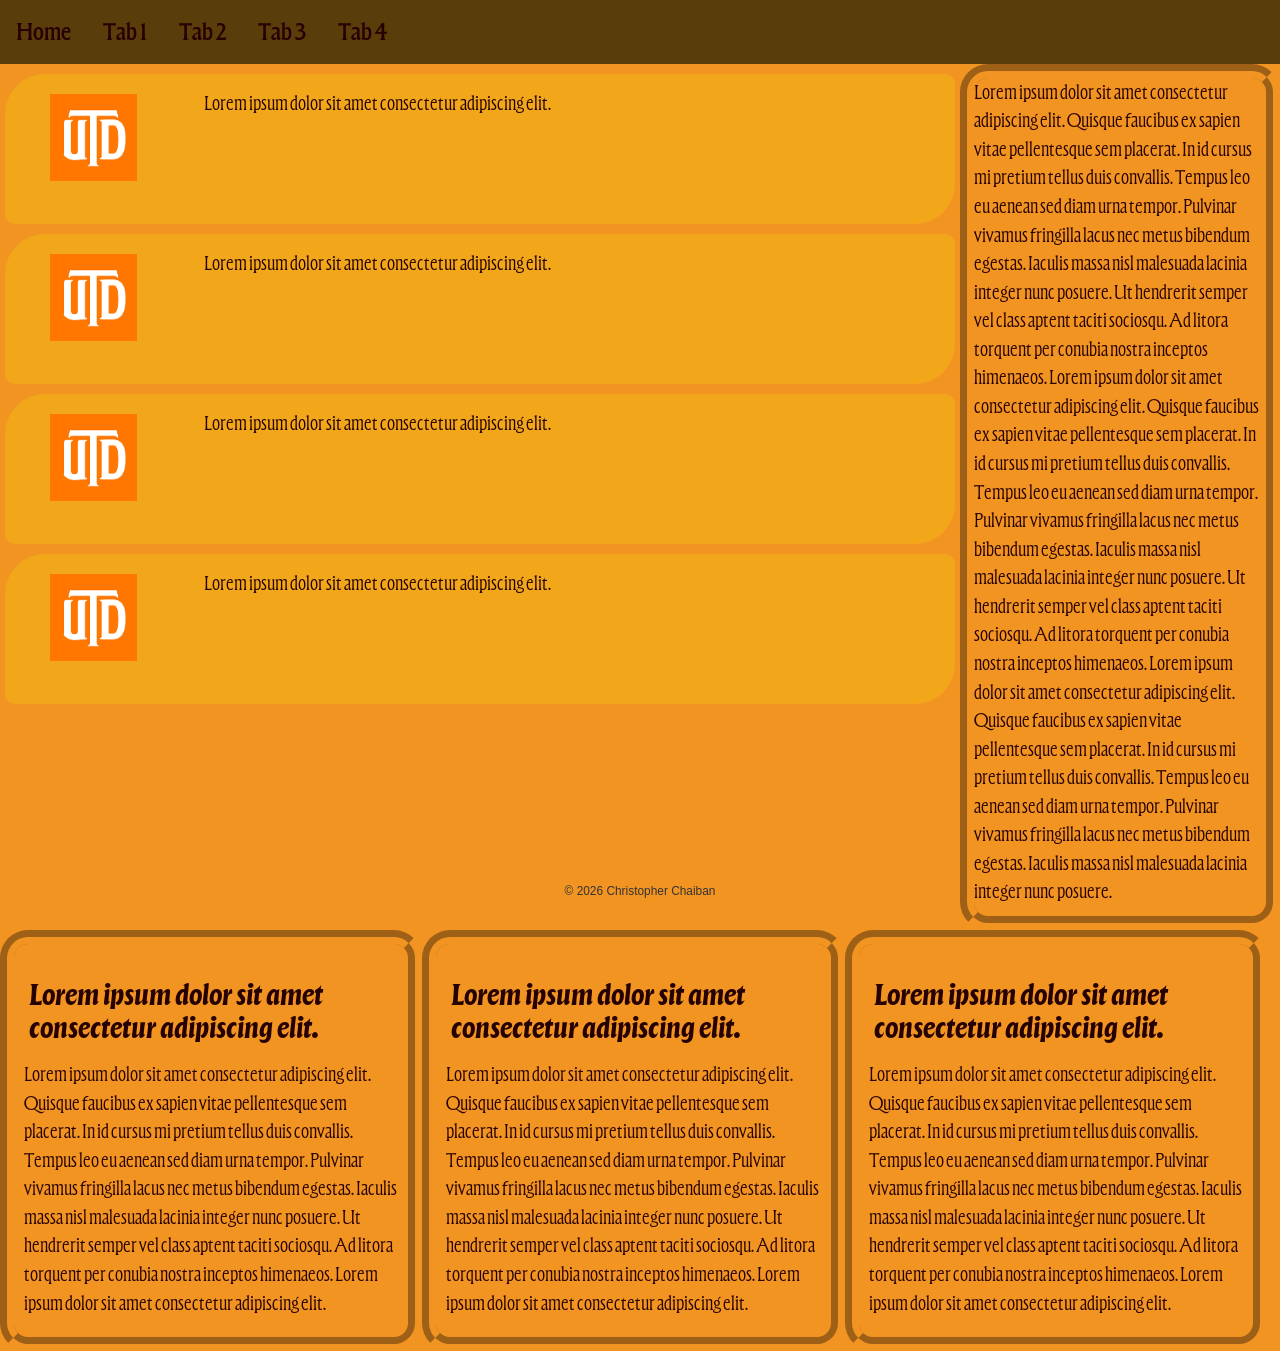
==== index.html @ 21da69bf "Add files via upload" ====
<!DOCTYPE html>
<html lang="en">
<head>
  <meta charset="UTF-8" />
  <title>My Project</title>
  <meta name="viewport" content="width=device-width,initial-scale=1" />
  <link rel="stylesheet" href="https://maxcdn.bootstrapcdn.com/bootstrap/3.4.0/css/bootstrap.min.css">
  <link rel="stylesheet" type="text/css" href="styles.css"/>
  <meta name="theme-color" content="#F2A71B">
</head>
<body style="background-color: #F29422;">
  <!--NAV-->
  <div class="topnav">
    <a href="index.html">Home</a>
    <a href="#">Tab 1</a>
    <a href="#">Tab 2</a>
    <a href="#">Tab 3</a>
    <a href="#">Tab 4</a>
  </div>
  
  <!--Left Rows-->
  <div class="left">
    <div class="row">
      <div class="col_sm">
        <img src="assets/Images/utd.png" alt="Logo of UTD">
      </div>
      <div class="col_lg">
        <p>Lorem ipsum dolor sit amet consectetur adipiscing elit.</p>
      </div>
    </div>
    <div class="row">
      <div class="col_sm">
        <img src="assets/Images/utd.png" alt="Logo of UTD">
      </div>
      <div class="col_lg">
        <p>Lorem ipsum dolor sit amet consectetur adipiscing elit.</p>
      </div>
    </div>
    <div class="row">
      <div class="col_sm">
        <img src="assets/Images/utd.png" alt="Logo of UTD">
      </div>
      <div class="col_lg">
        <p>Lorem ipsum dolor sit amet consectetur adipiscing elit.</p>
      </div>
    </div>
    <div class="row">
      <div class="col_sm">
        <img src="assets/Images/utd.png" alt="Logo of UTD">
      </div>
      <div class="col_lg">
        <p>Lorem ipsum dolor sit amet consectetur adipiscing elit.</p>
      </div>
    </div>
  </div>

    <!--Right Column-->
  <div class="right">
    <div class="col_med">
      <p>Lorem ipsum dolor sit amet consectetur adipiscing elit. Quisque faucibus ex sapien vitae pellentesque sem placerat. In id cursus mi pretium tellus duis convallis. Tempus leo eu aenean sed diam urna tempor. Pulvinar vivamus fringilla lacus nec metus bibendum egestas. Iaculis massa nisl malesuada lacinia integer nunc posuere. Ut hendrerit semper vel class aptent taciti sociosqu. Ad litora torquent per conubia nostra inceptos himenaeos. Lorem ipsum dolor sit amet consectetur adipiscing elit. Quisque faucibus ex sapien vitae pellentesque sem placerat. In id cursus mi pretium tellus duis convallis. Tempus leo eu aenean sed diam urna tempor. Pulvinar vivamus fringilla lacus nec metus bibendum egestas. Iaculis massa nisl malesuada lacinia integer nunc posuere. Ut hendrerit semper vel class aptent taciti sociosqu. Ad litora torquent per conubia nostra inceptos himenaeos. Lorem ipsum dolor sit amet consectetur adipiscing elit. Quisque faucibus ex sapien vitae pellentesque sem placerat. In id cursus mi pretium tellus duis convallis. Tempus leo eu aenean sed diam urna tempor. Pulvinar vivamus fringilla lacus nec metus bibendum egestas. Iaculis massa nisl malesuada lacinia integer nunc posuere.</p>
    </div>
  </div>

  <!--Full with split columns-->
  <div class="full">
    <div class="col">
      <h1>Lorem ipsum dolor sit amet consectetur adipiscing elit.</h1>
      <p>Lorem ipsum dolor sit amet consectetur adipiscing elit. Quisque faucibus ex sapien vitae pellentesque sem placerat. In id cursus mi pretium tellus duis convallis. Tempus leo eu aenean sed diam urna tempor. Pulvinar vivamus fringilla lacus nec metus bibendum egestas. Iaculis massa nisl malesuada lacinia integer nunc posuere. Ut hendrerit semper vel class aptent taciti sociosqu. Ad litora torquent per conubia nostra inceptos himenaeos. Lorem ipsum dolor sit amet consectetur adipiscing elit.</p>
    </div>
    <div class="col">
      <h1>Lorem ipsum dolor sit amet consectetur adipiscing elit.</h1>
      <p>Lorem ipsum dolor sit amet consectetur adipiscing elit. Quisque faucibus ex sapien vitae pellentesque sem placerat. In id cursus mi pretium tellus duis convallis. Tempus leo eu aenean sed diam urna tempor. Pulvinar vivamus fringilla lacus nec metus bibendum egestas. Iaculis massa nisl malesuada lacinia integer nunc posuere. Ut hendrerit semper vel class aptent taciti sociosqu. Ad litora torquent per conubia nostra inceptos himenaeos. Lorem ipsum dolor sit amet consectetur adipiscing elit.</p>
    </div>
    <div class="col">
      <h1>Lorem ipsum dolor sit amet consectetur adipiscing elit.</h1>
      <p>Lorem ipsum dolor sit amet consectetur adipiscing elit. Quisque faucibus ex sapien vitae pellentesque sem placerat. In id cursus mi pretium tellus duis convallis. Tempus leo eu aenean sed diam urna tempor. Pulvinar vivamus fringilla lacus nec metus bibendum egestas. Iaculis massa nisl malesuada lacinia integer nunc posuere. Ut hendrerit semper vel class aptent taciti sociosqu. Ad litora torquent per conubia nostra inceptos himenaeos. Lorem ipsum dolor sit amet consectetur adipiscing elit.</p>
    </div>
  </div>

  <!--Footer-->
  <footer style="position: fixed; text-align: center; left: 0; bottom: 0; width: 100%;">
    <small>© <script>document.write(new Date().getFullYear())</script> Christopher Chaiban</small>
  </footer>
  <script src="https://cdn.jsdelivr.net/npm/bootstrap@5.3.8/dist/js/bootstrap.bundle.min.js" crossorigin="anonymous"></script>
  <script src="app.js"></script>
</body>
</html>
---- styles.css ----
/*
Color Scheme: #F2A71B, #593D0A, #F29422, #D9A76A, #260101
*/
*{
    box-sizing: border-box;
}

@font-face {
    font-family: ForevsDemo-Medium;
    src: url("assets/forevs-font-family/ForevsDemo-Medium.otf") format("opentype");
}

@font-face {
    font-family: ForevsDemo-BoldItalic;
    src: url("assets/forevs-font-family/ForevsDemo-BoldItalic.otf") format("opentype");
}

@font-face {
    font-family: ForevsDemo-Regular;
    src: url("assets/forevs-font-family/ForevsDemo-Regular.otf") format("opentype");
}

.left {
    float: left;
    width: 75%;
    /* background-color: purple; */
}

.right {
    margin-left: 75%;
}

.full {
    float: left;
    width: 100%;
    /* background-color: green; */
}

.row {
    background-color: #F2A71B;
    width: 99%;
    padding: 10px;
    height: 150px;
    border: none;
    border-radius: 40px 10px;
    margin: 10px 5px;
}

.col_sm {
    float: left;
    max-height: 100%;
    width: 17.66%;
    box-sizing: border-box;
    padding: 10px 15px;
    margin-left: 20px;
    /* background-color: aqua; */
    display: flex;
    flex-direction: column;
}

.col_sm img{
    float: right;
    flex-grow: 1;
    max-width: 65%;

}

.col_med {
    float: left;
    border-radius: 2em;   
    border: groove 1em #F29422;
}

.col_lg {
    float: left;
    width: 75%;
    padding: 5px;
    /* background-color: red; */
}

.col {
    width: 33%;
    float: left;
    border-radius: 2em;   
    border: groove 1em #F29422;
    padding: 10px;
    background-color: #F29422;
}

p {
    font-family: ForevsDemo-Regular;
    font-size: 20px;
    color:#260101;
    text-align: left;
}

h1 {
    color: #260101;
    font-size: 30px;
    font-family: ForevsDemo-BoldItalic;
    padding: 5px;
}

.topnav {
    overflow: hidden;
    background-color: #593D0A;
    font-family: ForevsDemo-Medium;
}

.topnav a {
    float: left;
    color: #260101;
    text-align: center;
    font-size: 25px;
    text-decoration: none;
    padding: 14px 16px;
}

.topnav a:hover {
    background-color: #D9A76A;
    color: white;
}

.topnav a.active {
    background-color: #F29422;
    color: white;
}
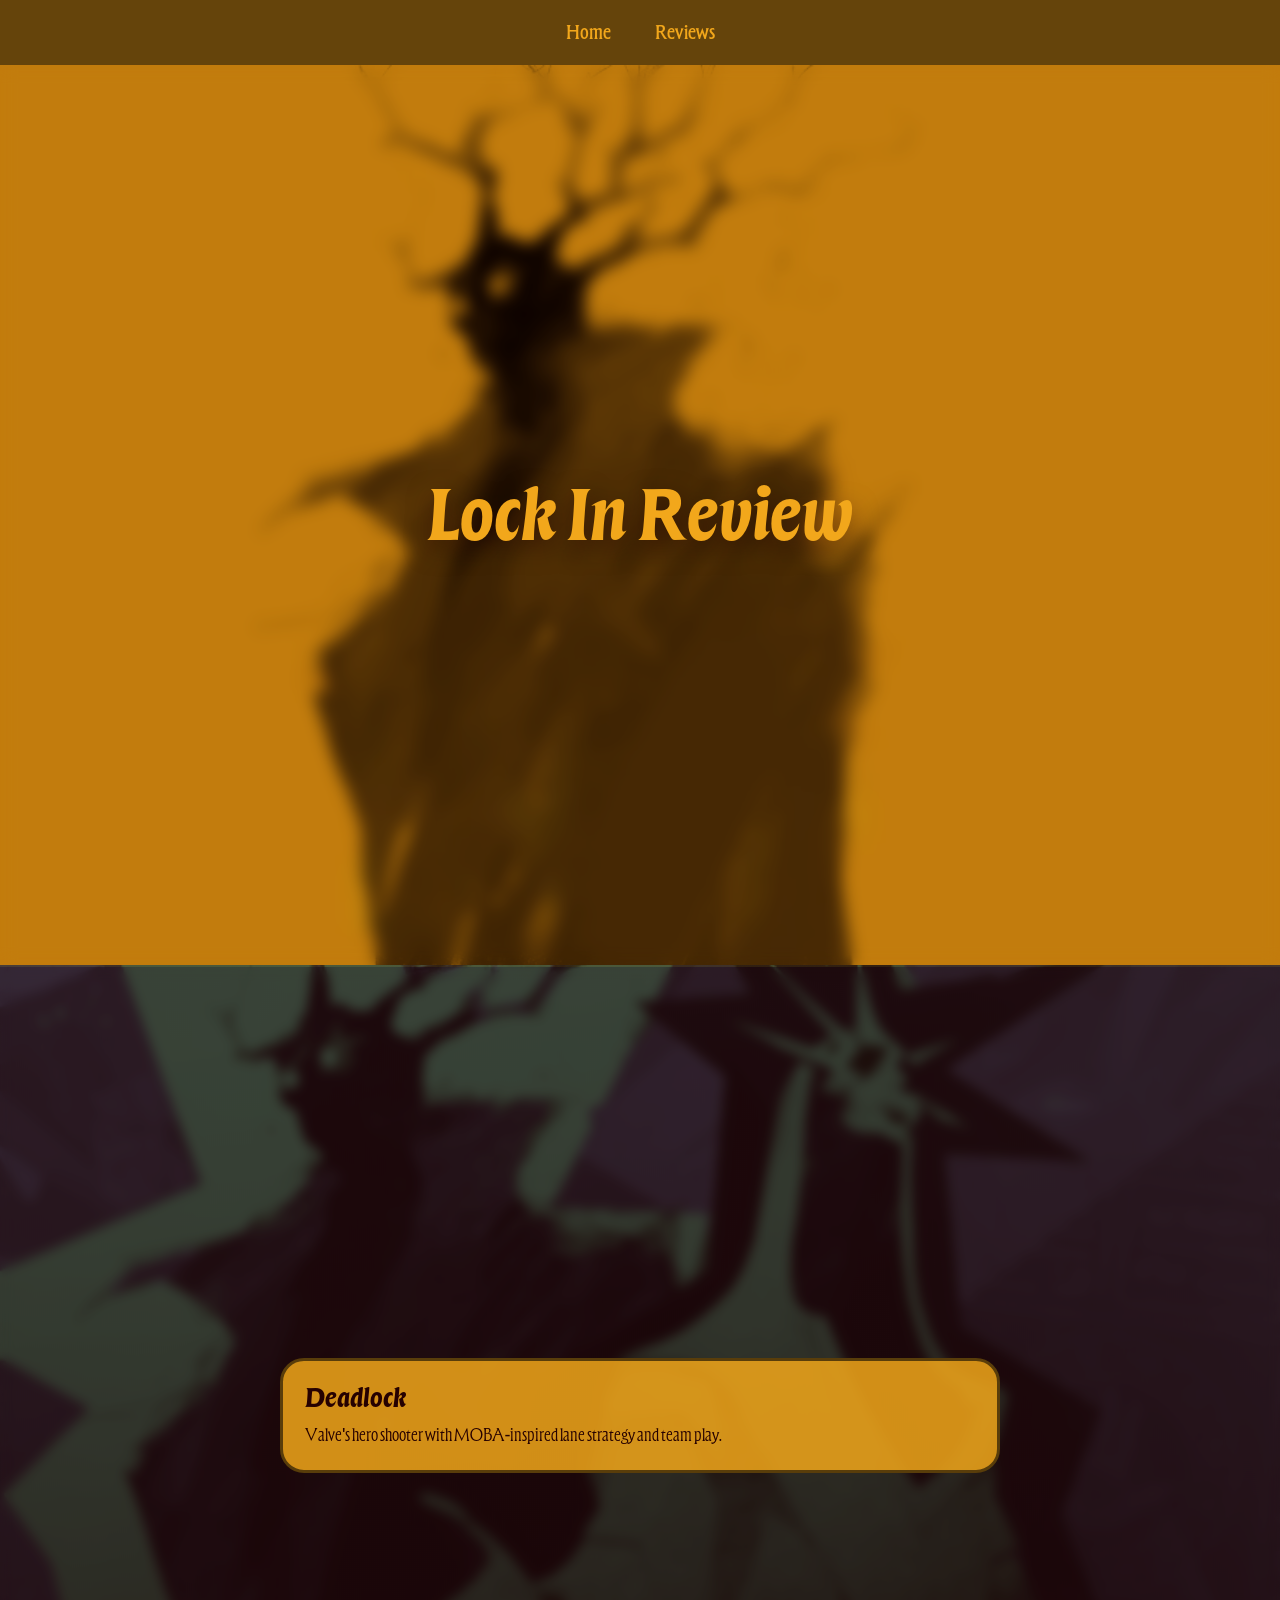
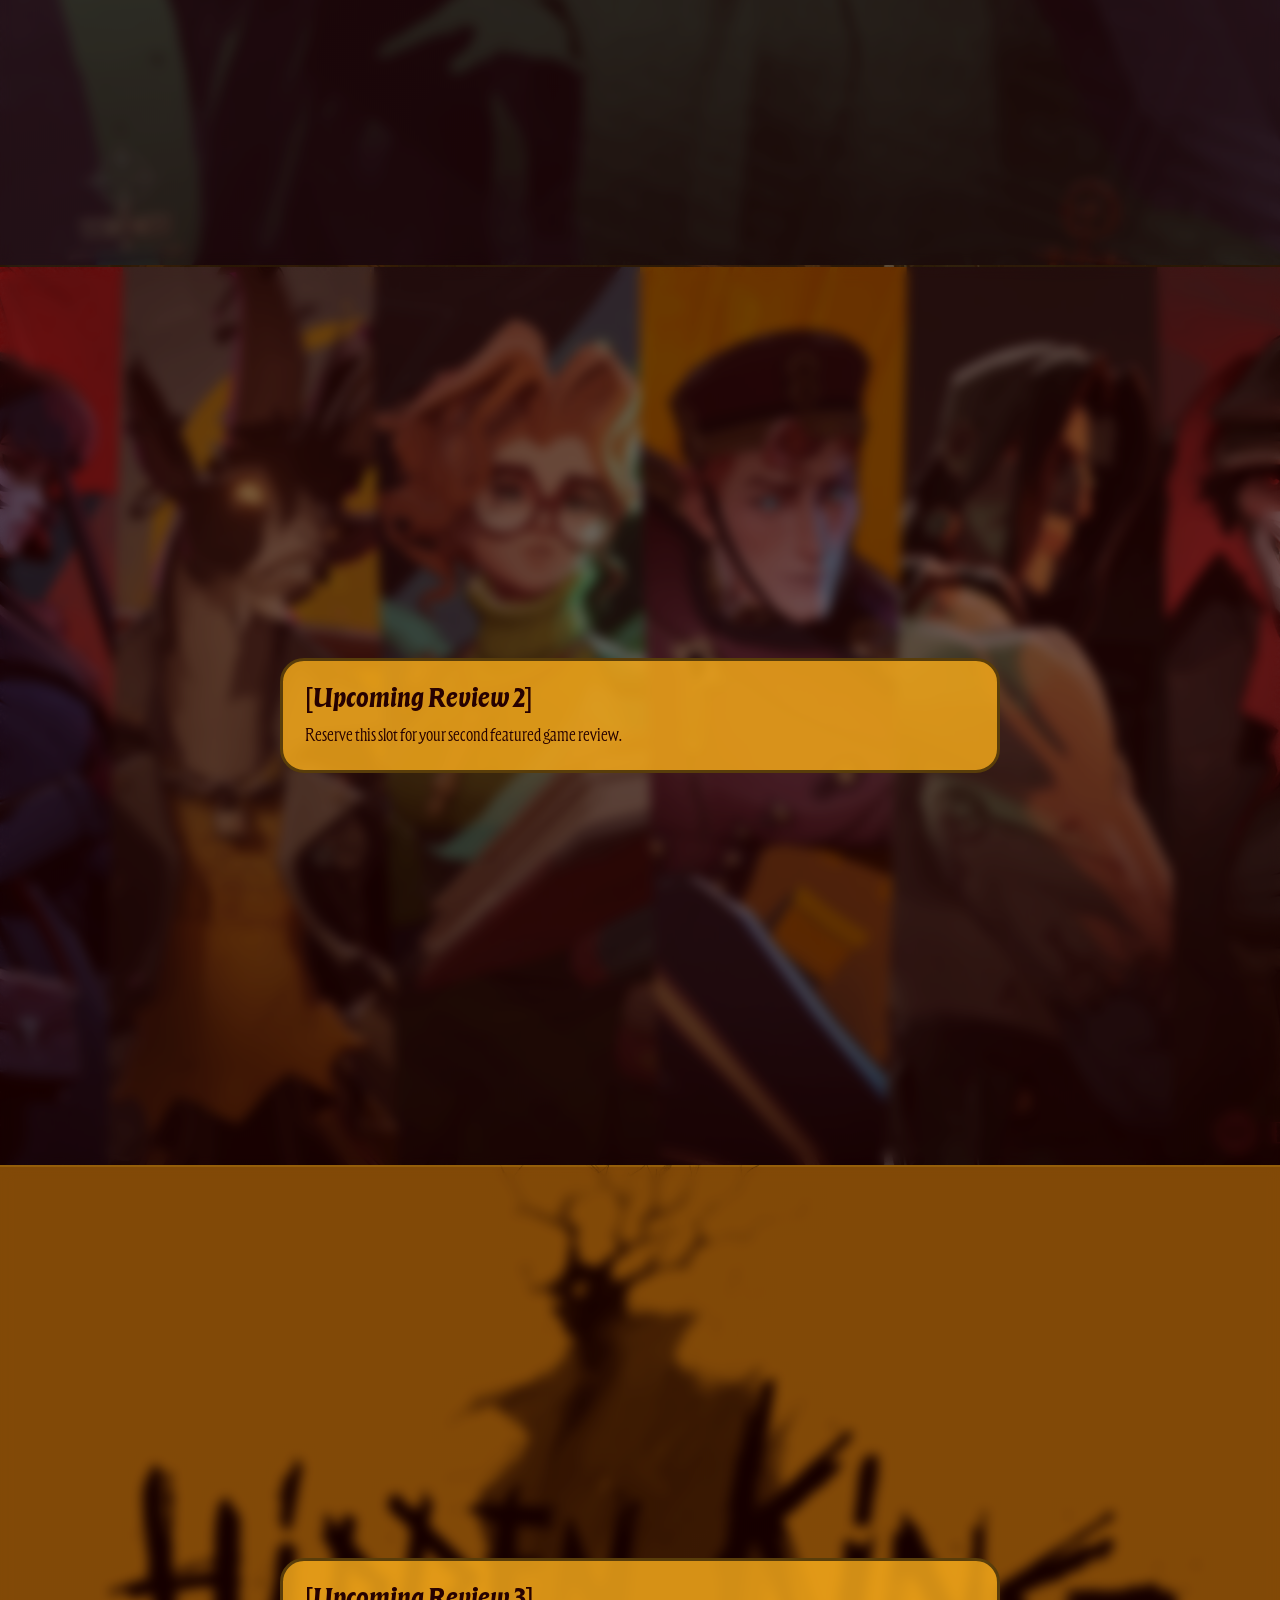
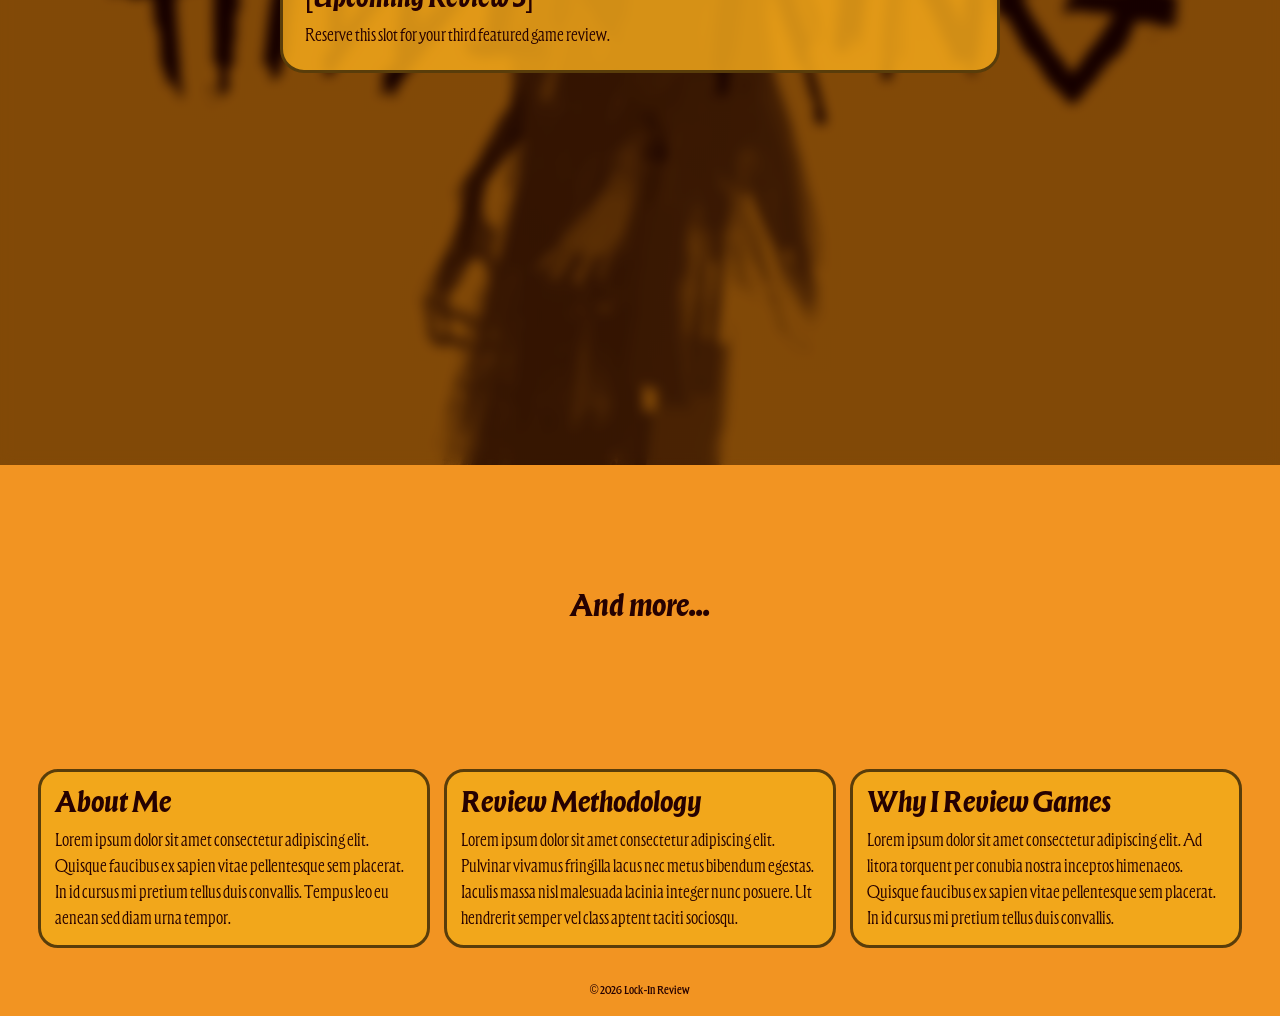
==== commit f5267158: "Mass Overhaul of all website components New homepage, separate review page, lots of visual technique" ====
--- a/index.html
+++ b/index.html
@@ -2,86 +2,70 @@
 <html lang="en">
 <head>
   <meta charset="UTF-8" />
-  <title>My Project</title>
+  <title>Lock-In Review</title>
   <meta name="viewport" content="width=device-width,initial-scale=1" />
   <link rel="stylesheet" href="https://maxcdn.bootstrapcdn.com/bootstrap/3.4.0/css/bootstrap.min.css">
-  <link rel="stylesheet" type="text/css" href="styles.css"/>
+  <link rel="stylesheet" type="text/css" href="./assets/css/styles.css"/>
   <meta name="theme-color" content="#F2A71B">
 </head>
-<body style="background-color: #F29422;">
-  <!--NAV-->
-  <div class="topnav">
+<body>
+  <nav class="topnav">
     <a href="index.html">Home</a>
-    <a href="#">Tab 1</a>
-    <a href="#">Tab 2</a>
-    <a href="#">Tab 3</a>
-    <a href="#">Tab 4</a>
-  </div>
-  
-  <!--Left Rows-->
-  <div class="left">
-    <div class="row">
-      <div class="col_sm">
-        <img src="assets/Images/utd.png" alt="Logo of UTD">
-      </div>
-      <div class="col_lg">
-        <p>Lorem ipsum dolor sit amet consectetur adipiscing elit.</p>
-      </div>
+    <a href="assets/html/reviews.html">Reviews</a>
+  </nav>
+
+  <section id="home" class="hero-section">
+    <div class="hero-content">
+      <h1 class="site-title">Lock In Review</h1>
     </div>
-    <div class="row">
-      <div class="col_sm">
-        <img src="assets/Images/utd.png" alt="Logo of UTD">
-      </div>
-      <div class="col_lg">
-        <p>Lorem ipsum dolor sit amet consectetur adipiscing elit.</p>
-      </div>
+  </section>
+
+  <!-- Change each background by editing the class background-image in styles.css -->
+  <section class="feature-panel feature-one">
+    <div class="panel-content">
+      <h2>Deadlock</h2>
+      <p>Valve's hero shooter with MOBA-inspired lane strategy and team play.</p>
     </div>
-    <div class="row">
-      <div class="col_sm">
-        <img src="assets/Images/utd.png" alt="Logo of UTD">
-      </div>
-      <div class="col_lg">
-        <p>Lorem ipsum dolor sit amet consectetur adipiscing elit.</p>
-      </div>
+  </section>
+
+  <section class="feature-panel feature-two">
+    <div class="panel-content">
+      <h2>[Upcoming Review 2]</h2>
+      <p>Reserve this slot for your second featured game review.</p>
     </div>
-    <div class="row">
-      <div class="col_sm">
-        <img src="assets/Images/utd.png" alt="Logo of UTD">
-      </div>
-      <div class="col_lg">
-        <p>Lorem ipsum dolor sit amet consectetur adipiscing elit.</p>
-      </div>
+  </section>
+
+  <section class="feature-panel feature-three">
+    <div class="panel-content">
+      <h2>[Upcoming Review 3]</h2>
+      <p>Reserve this slot for your third featured game review.</p>
     </div>
-  </div>
+  </section>
 
-    <!--Right Column-->
-  <div class="right">
-    <div class="col_med">
-      <p>Lorem ipsum dolor sit amet consectetur adipiscing elit. Quisque faucibus ex sapien vitae pellentesque sem placerat. In id cursus mi pretium tellus duis convallis. Tempus leo eu aenean sed diam urna tempor. Pulvinar vivamus fringilla lacus nec metus bibendum egestas. Iaculis massa nisl malesuada lacinia integer nunc posuere. Ut hendrerit semper vel class aptent taciti sociosqu. Ad litora torquent per conubia nostra inceptos himenaeos. Lorem ipsum dolor sit amet consectetur adipiscing elit. Quisque faucibus ex sapien vitae pellentesque sem placerat. In id cursus mi pretium tellus duis convallis. Tempus leo eu aenean sed diam urna tempor. Pulvinar vivamus fringilla lacus nec metus bibendum egestas. Iaculis massa nisl malesuada lacinia integer nunc posuere. Ut hendrerit semper vel class aptent taciti sociosqu. Ad litora torquent per conubia nostra inceptos himenaeos. Lorem ipsum dolor sit amet consectetur adipiscing elit. Quisque faucibus ex sapien vitae pellentesque sem placerat. In id cursus mi pretium tellus duis convallis. Tempus leo eu aenean sed diam urna tempor. Pulvinar vivamus fringilla lacus nec metus bibendum egestas. Iaculis massa nisl malesuada lacinia integer nunc posuere.</p>
-    </div>
-  </div>
+  <section class="more-section">
+    <a class="and-more-link" href="assets/html/reviews.html">And more...</a>
+  </section>
 
-  <!--Full with split columns-->
-  <div class="full">
+  <section class="full">
     <div class="col">
-      <h1>Lorem ipsum dolor sit amet consectetur adipiscing elit.</h1>
-      <p>Lorem ipsum dolor sit amet consectetur adipiscing elit. Quisque faucibus ex sapien vitae pellentesque sem placerat. In id cursus mi pretium tellus duis convallis. Tempus leo eu aenean sed diam urna tempor. Pulvinar vivamus fringilla lacus nec metus bibendum egestas. Iaculis massa nisl malesuada lacinia integer nunc posuere. Ut hendrerit semper vel class aptent taciti sociosqu. Ad litora torquent per conubia nostra inceptos himenaeos. Lorem ipsum dolor sit amet consectetur adipiscing elit.</p>
+      <h2>About Me</h2>
+      <p>Lorem ipsum dolor sit amet consectetur adipiscing elit. Quisque faucibus ex sapien vitae pellentesque sem placerat. In id cursus mi pretium tellus duis convallis. Tempus leo eu aenean sed diam urna tempor.</p>
     </div>
     <div class="col">
-      <h1>Lorem ipsum dolor sit amet consectetur adipiscing elit.</h1>
-      <p>Lorem ipsum dolor sit amet consectetur adipiscing elit. Quisque faucibus ex sapien vitae pellentesque sem placerat. In id cursus mi pretium tellus duis convallis. Tempus leo eu aenean sed diam urna tempor. Pulvinar vivamus fringilla lacus nec metus bibendum egestas. Iaculis massa nisl malesuada lacinia integer nunc posuere. Ut hendrerit semper vel class aptent taciti sociosqu. Ad litora torquent per conubia nostra inceptos himenaeos. Lorem ipsum dolor sit amet consectetur adipiscing elit.</p>
+      <h2>Review Methodology</h2>
+      <p>Lorem ipsum dolor sit amet consectetur adipiscing elit. Pulvinar vivamus fringilla lacus nec metus bibendum egestas. Iaculis massa nisl malesuada lacinia integer nunc posuere. Ut hendrerit semper vel class aptent taciti sociosqu.</p>
     </div>
     <div class="col">
-      <h1>Lorem ipsum dolor sit amet consectetur adipiscing elit.</h1>
-      <p>Lorem ipsum dolor sit amet consectetur adipiscing elit. Quisque faucibus ex sapien vitae pellentesque sem placerat. In id cursus mi pretium tellus duis convallis. Tempus leo eu aenean sed diam urna tempor. Pulvinar vivamus fringilla lacus nec metus bibendum egestas. Iaculis massa nisl malesuada lacinia integer nunc posuere. Ut hendrerit semper vel class aptent taciti sociosqu. Ad litora torquent per conubia nostra inceptos himenaeos. Lorem ipsum dolor sit amet consectetur adipiscing elit.</p>
+      <h2>Why I Review Games</h2>
+      <p>Lorem ipsum dolor sit amet consectetur adipiscing elit. Ad litora torquent per conubia nostra inceptos himenaeos. Quisque faucibus ex sapien vitae pellentesque sem placerat. In id cursus mi pretium tellus duis convallis.</p>
     </div>
-  </div>
+  </section>
 
   <!--Footer-->
-  <footer style="position: fixed; text-align: center; left: 0; bottom: 0; width: 100%;">
-    <small>© <script>document.write(new Date().getFullYear())</script> Christopher Chaiban</small>
+  <footer>
+    <small>© <script>document.write(new Date().getFullYear())</script> Lock-In Review</small>
   </footer>
   <script src="https://cdn.jsdelivr.net/npm/bootstrap@5.3.8/dist/js/bootstrap.bundle.min.js" crossorigin="anonymous"></script>
-  <script src="app.js"></script>
+  <script src="./assets/js/app.js"></script>
 </body>
 </html>
--- a/assets/css/styles.css
+++ b/assets/css/styles.css
@@ -0,0 +1,297 @@
+/*
+Color Scheme: #F2A71B, #593D0A, #F29422, #D9A76A, #260101
+*/
+* {
+    box-sizing: border-box;
+}
+
+@font-face {
+    font-family: ForevsDemo-Medium;
+    src: url("../forevs-font-family/ForevsDemo-Medium.otf") format("opentype");
+}
+
+@font-face {
+    font-family: ForevsDemo-BoldItalic;
+    src: url("../forevs-font-family/ForevsDemo-BoldItalic.otf") format("opentype");
+}
+
+@font-face {
+    font-family: ForevsDemo-Regular;
+    src: url("../forevs-font-family/ForevsDemo-Regular.otf") format("opentype");
+}
+
+body {
+    margin: 0;
+    background: #F29422;
+    color: #260101;
+    font-family: ForevsDemo-Regular, Arial, sans-serif;
+}
+
+.topnav {
+    position: sticky;
+    top: 0;
+    z-index: 1000;
+    display: flex;
+    align-items: center;
+    justify-content: center;
+    gap: 20px;
+    padding: 10px 16px;
+    background: rgba(89, 61, 10, 0.92);
+    backdrop-filter: blur(6px);
+}
+
+.topnav a {
+    color: #F2A71B;
+    text-decoration: none;
+    font-size: 20px;
+    font-family: ForevsDemo-Medium, Arial, sans-serif;
+    padding: 8px 12px;
+    border-radius: 10px;
+}
+
+.topnav a:hover {
+    background-color: #D9A76A;
+    color: white;
+}
+
+.hero-section {
+    position: relative;
+    min-height: 100vh;
+    display: flex;
+    align-items: center;
+    justify-content: center;
+    padding: 36px 16px;
+    background-image: url("../images/hiddenking_rightshift.jpg");
+    background-size: cover;
+    background-position: center right;
+    overflow: hidden;
+}
+
+.hero-section::before {
+    content: "";
+    position: absolute;
+    inset: 0;
+    background: rgba(38, 1, 1, 0.28);
+    backdrop-filter: blur(8px);
+}
+
+.hero-content {
+    position: relative;
+    width: min(980px, 92vw);
+    text-align: center;
+    z-index: 1;
+}
+
+.site-title {
+    margin: 0;
+    color: #F2A71B;
+    font-family: ForevsDemo-BoldItalic, Arial, sans-serif;
+    font-size: clamp(3rem, 11vw, 7.5rem);
+    line-height: 1;
+    text-shadow: 0 8px 24px rgba(38, 1, 1, 0.5);
+}
+
+.feature-panel {
+    min-height: 100vh;
+    position: relative;
+    display: flex;
+    align-items: center;
+    padding: 30px 16px;
+    background-size: cover;
+    background-position: center;
+    border-top: 2px solid rgba(89, 61, 10, 0.35);
+    overflow: hidden;
+}
+
+.feature-panel::before {
+    content: "";
+    position: absolute;
+    inset: 0;
+    background: rgba(38, 1, 1, 0.35);
+    backdrop-filter: blur(6px);
+}
+
+.feature-one {
+    background-image: linear-gradient(rgba(38, 1, 1, 0.35), rgba(38, 1, 1, 0.35)), url("../images/deadlockportrait.png");
+}
+
+.feature-two {
+    background-image: linear-gradient(rgba(38, 1, 1, 0.35), rgba(38, 1, 1, 0.35)), url("../images/Six New Heroes.png");
+}
+
+.feature-three {
+    background-image: linear-gradient(rgba(38, 1, 1, 0.35), rgba(38, 1, 1, 0.35)), url("../images/patron_hidden_king.png");
+}
+
+.panel-content {
+    position: relative;
+    width: min(720px, 92vw);
+    margin: 0 auto;
+    background: rgba(242, 167, 27, 0.85);
+    border: 3px solid #593D0A;
+    border-radius: 24px;
+    padding: 22px;
+}
+
+.panel-content h2 {
+    margin-top: 0;
+    font-size: clamp(1.8rem, 4vw, 2.8rem);
+}
+
+.more-section {
+    min-height: 32vh;
+    display: flex;
+    align-items: center;
+    justify-content: center;
+    padding: 14px 16px 20px;
+}
+
+.and-more-link {
+    display: inline-block;
+    margin-top: 0;
+    text-decoration: none;
+    color: #260101;
+    font-family: ForevsDemo-BoldItalic, Arial, sans-serif;
+    font-size: clamp(1.6rem, 5vw, 3.2rem);
+    background: transparent;
+}
+
+.and-more-link:hover {
+    color: #593D0A;
+}
+
+.reviews-section {
+    width: min(1220px, 94vw);
+    margin: 30px auto 0;
+    min-height: calc(100vh - 140px);
+}
+
+.reviews-section > h2 {
+    margin: 0 0 12px;
+    font-size: clamp(1.8rem, 4vw, 2.5rem);
+}
+
+.left,
+.right,
+.full {
+    width: min(1220px, 94vw);
+    margin: 16px auto;
+}
+
+.left {
+    display: flex;
+    flex-direction: column;
+    gap: 12px;
+}
+
+.row {
+    display: flex;
+    align-items: center;
+    gap: 14px;
+    min-height: 150px;
+    padding: 14px 18px;
+    border: 3px solid #593D0A;
+    border-radius: 24px;
+    background: #F2A71B;
+}
+
+.row[onclick] {
+    transition: transform 0.2s ease, box-shadow 0.2s ease;
+}
+
+.row[onclick]:hover {
+    transform: translateY(-2px);
+    box-shadow: 0 8px 16px rgba(38, 1, 1, 0.2);
+}
+
+.col_sm {
+    width: 170px;
+    height: 110px;
+    padding: 10px;
+    border-radius: 14px;
+    background: transparent;
+    flex-shrink: 0;
+}
+
+.col_sm img {
+    width: 100%;
+    height: 100%;
+    display: block;
+    object-fit: contain;
+    object-position: center;
+}
+
+.col_lg {
+    flex: 1;
+    min-width: 0;
+}
+
+.full {
+    display: grid;
+    grid-template-columns: repeat(3, minmax(0, 1fr));
+    gap: 14px;
+    margin-bottom: 24px;
+}
+
+.col {
+    border-radius: 20px;
+    border: 3px solid #593D0A;
+    padding: 14px;
+    background: #F2A71B;
+}
+
+p {
+    font-family: ForevsDemo-Regular, Arial, sans-serif;
+    font-size: 18px;
+    line-height: 1.45;
+    margin: 0;
+}
+
+h2 {
+    color: #260101;
+    font-size: 30px;
+    font-family: ForevsDemo-BoldItalic, Arial, sans-serif;
+    margin: 0 0 8px;
+}
+
+h3 {
+    color: #260101;
+    font-size: 28px;
+    font-family: ForevsDemo-BoldItalic, Arial, sans-serif;
+    margin: 0 0 8px;
+}
+
+footer {
+    text-align: center;
+    padding: 8px 0 16px;
+    font-family: ForevsDemo-Medium, Arial, sans-serif;
+}
+
+.reviews-page {
+    background: #F29422;
+}
+
+@media (max-width: 900px) {
+    .hero-section {
+        min-height: 80vh;
+        background-position: center;
+    }
+
+    .feature-panel {
+        min-height: 80vh;
+    }
+
+    .row {
+        flex-direction: column;
+        align-items: flex-start;
+    }
+
+    .col_sm {
+        width: 100%;
+        height: 170px;
+    }
+
+    .full {
+        grid-template-columns: 1fr;
+    }
+}
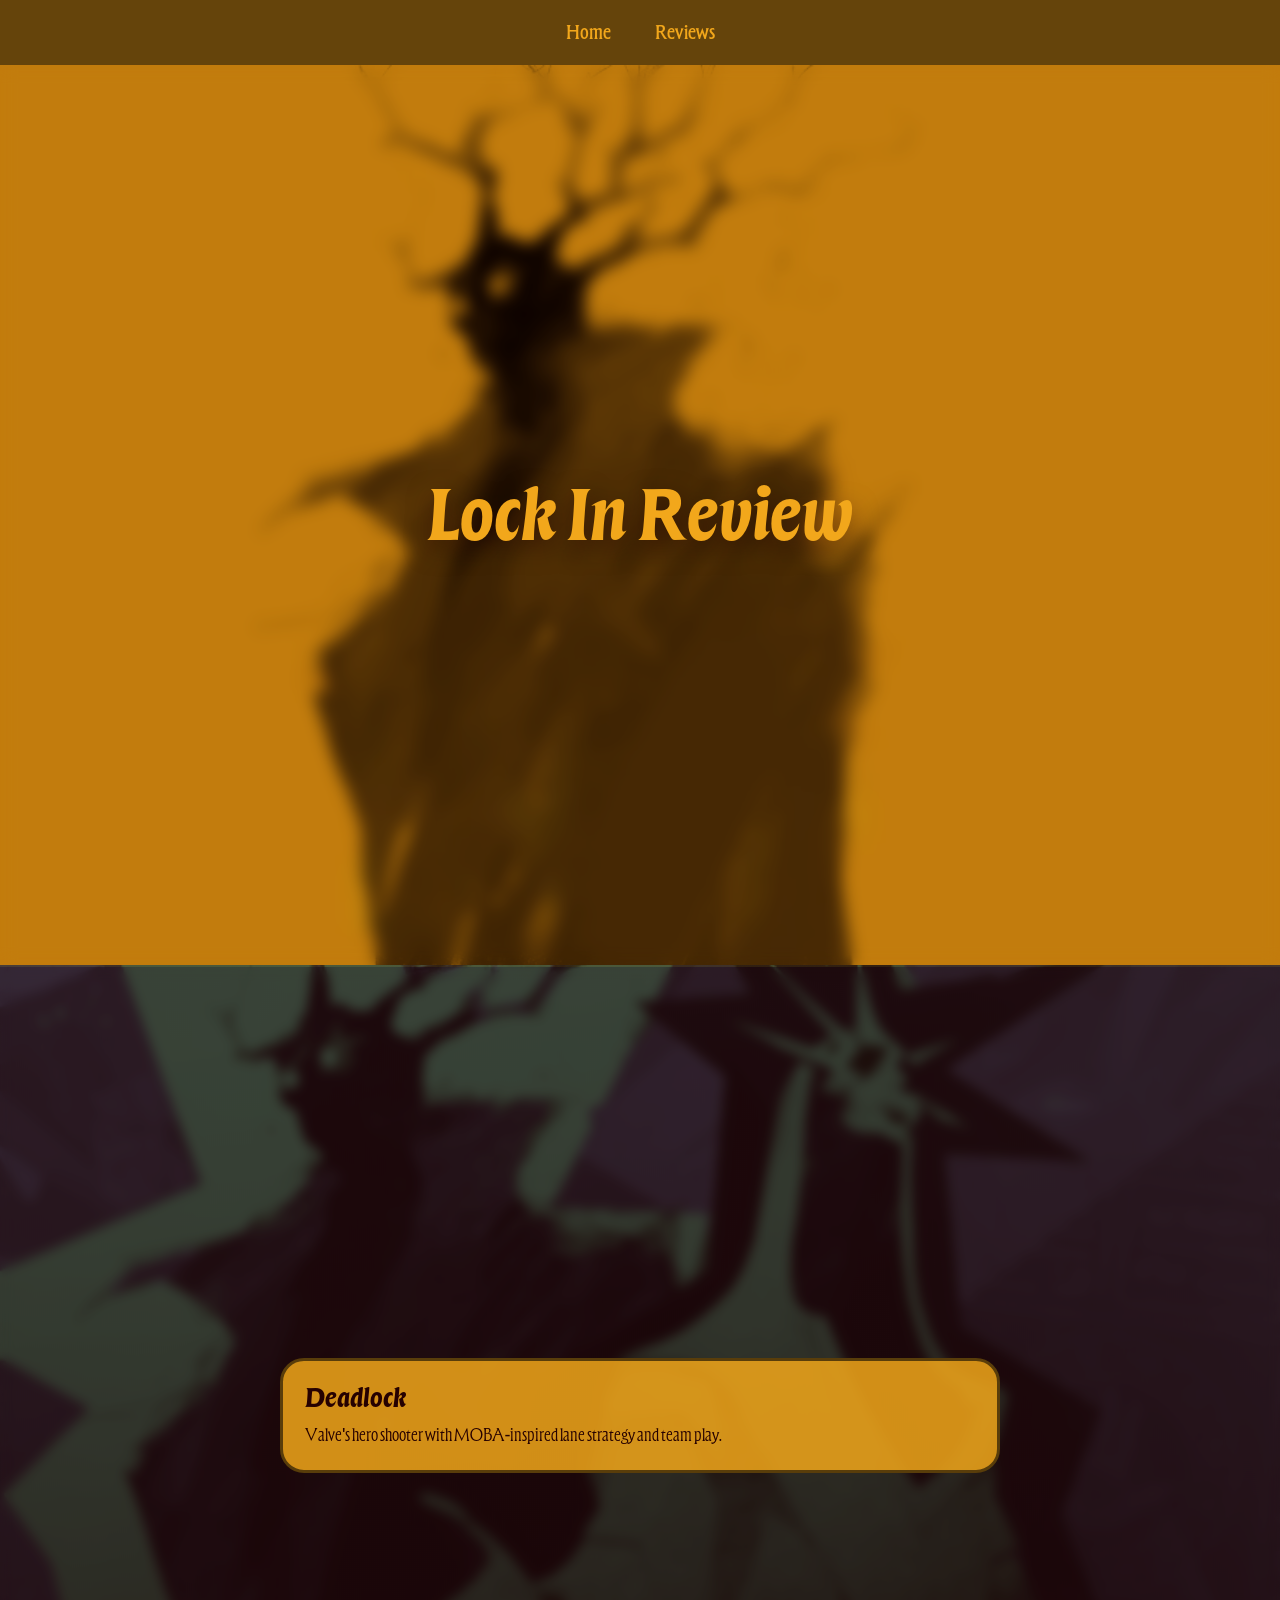
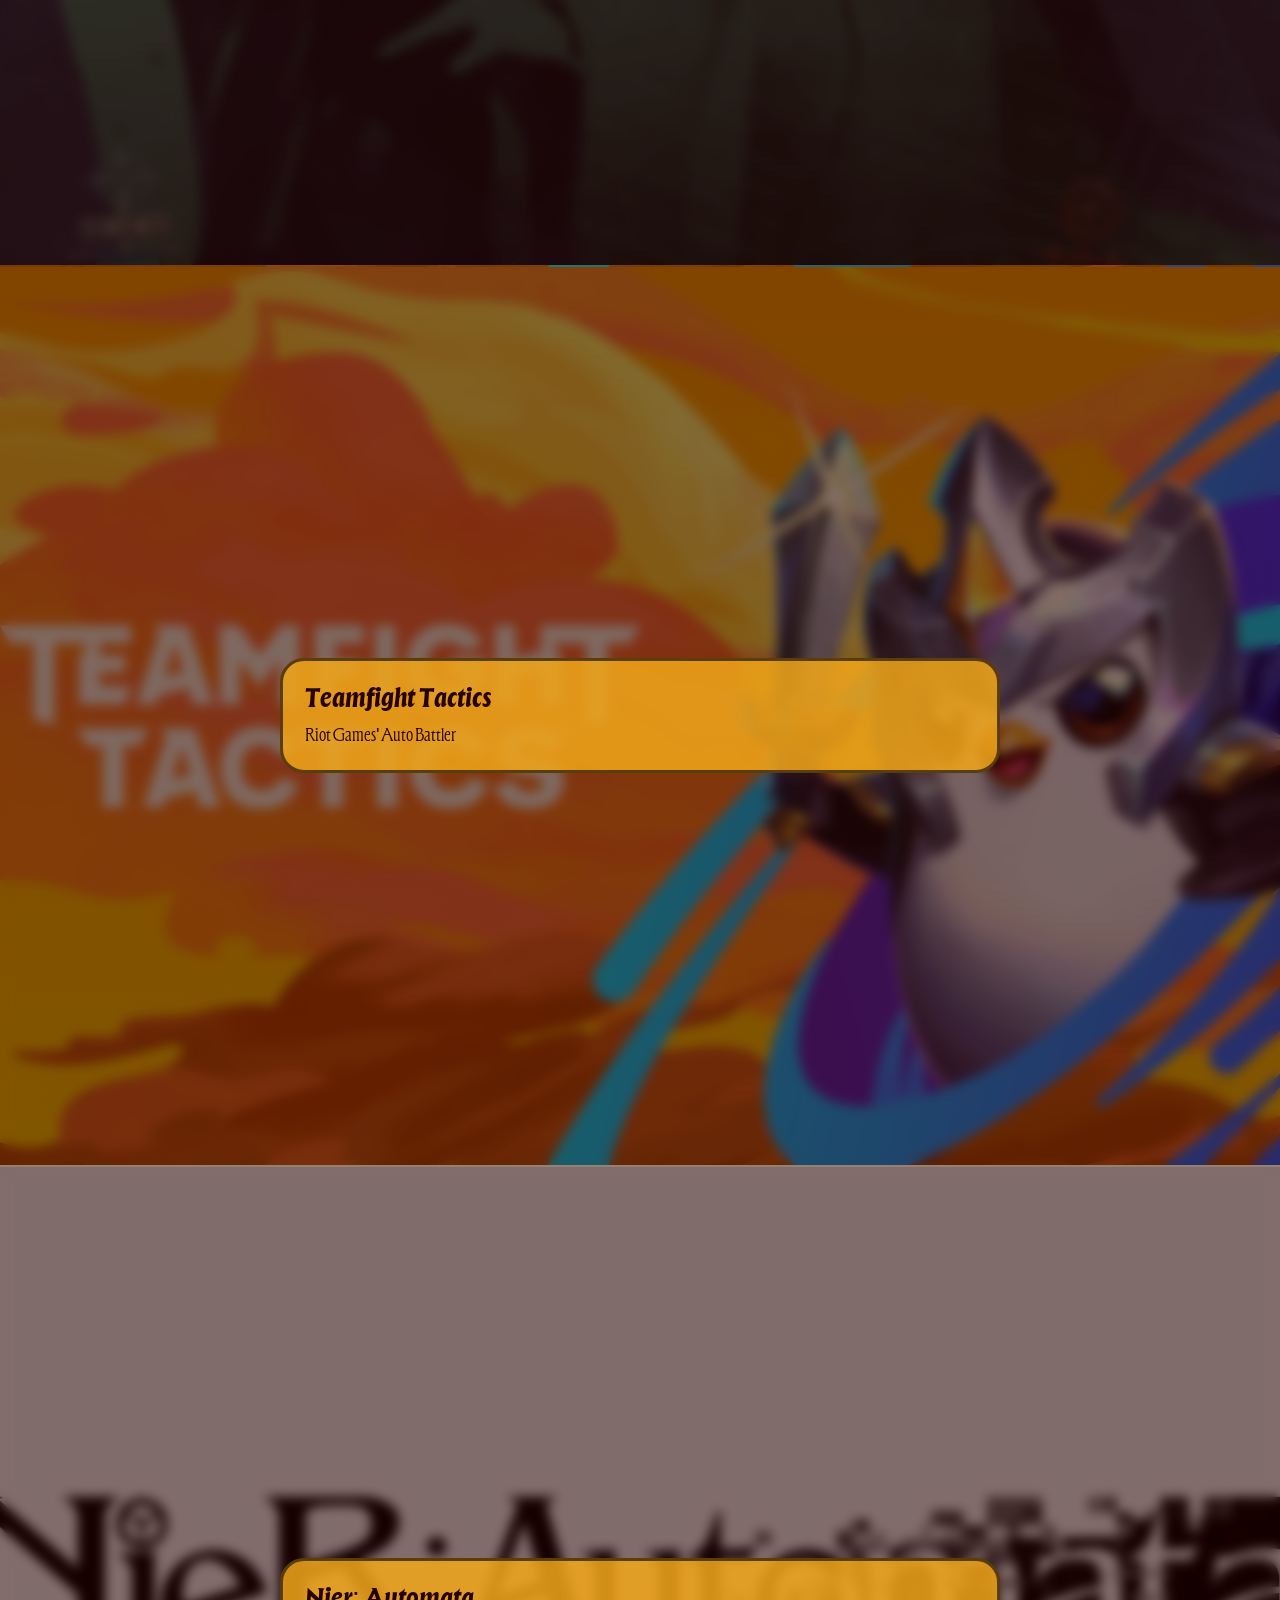
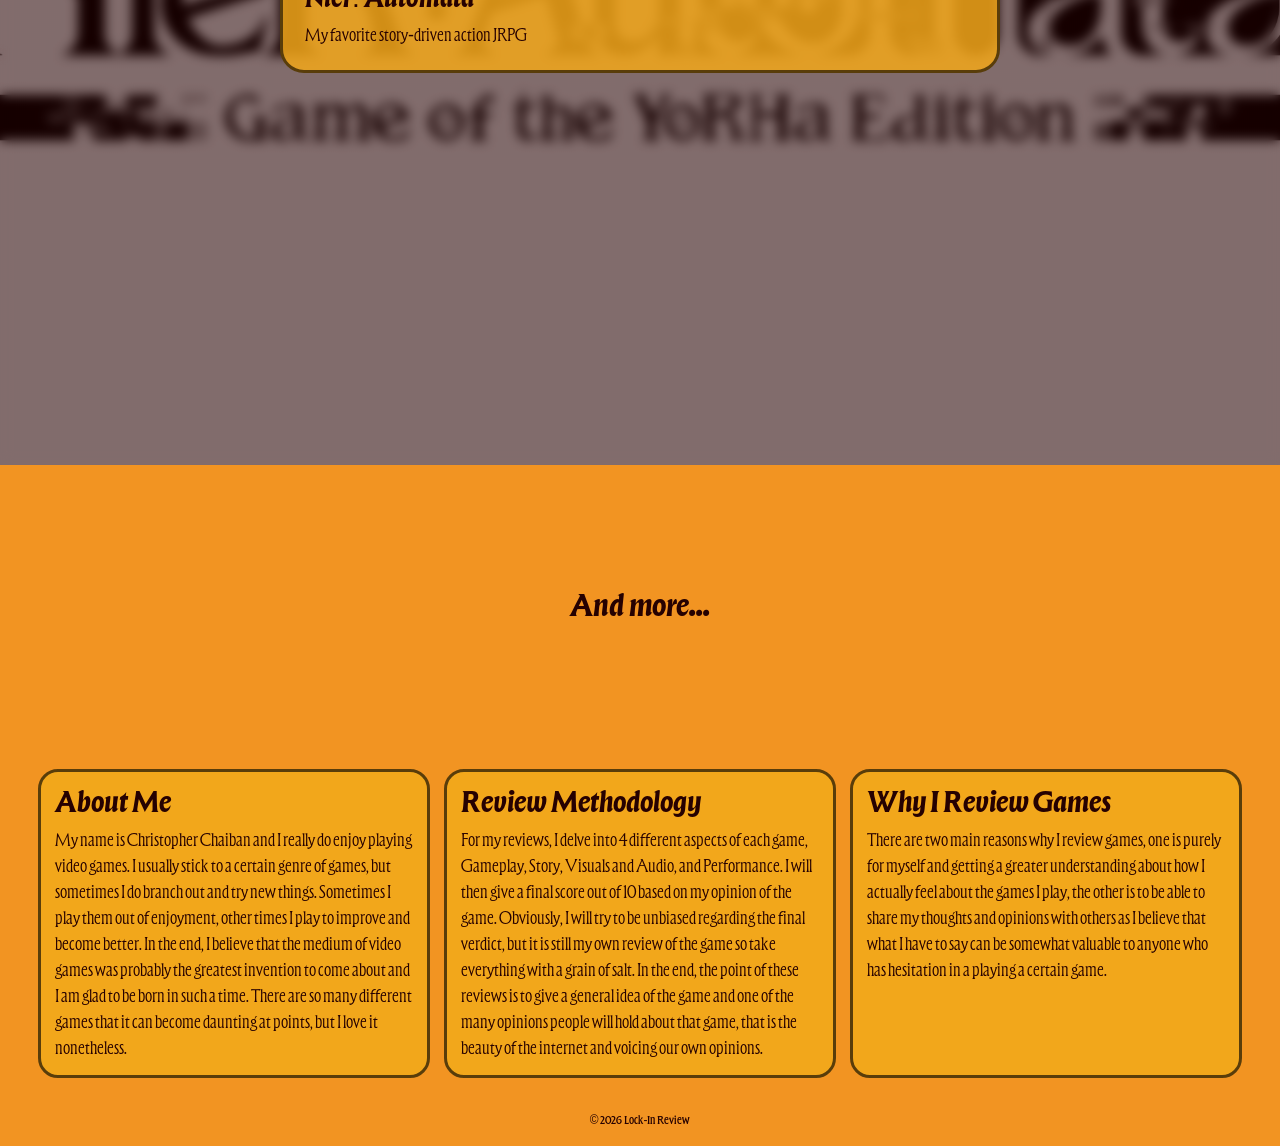
==== commit 3ac99d6a: "Update Index.html Added reviews on homepage" ====
--- a/index.html
+++ b/index.html
@@ -30,15 +30,15 @@
 
   <section class="feature-panel feature-two">
     <div class="panel-content">
-      <h2>[Upcoming Review 2]</h2>
-      <p>Reserve this slot for your second featured game review.</p>
+      <h2>Teamfight Tactics</h2>
+      <p>Riot Games' Auto Battler</p>
     </div>
   </section>
 
   <section class="feature-panel feature-three">
     <div class="panel-content">
-      <h2>[Upcoming Review 3]</h2>
-      <p>Reserve this slot for your third featured game review.</p>
+      <h2>Nier: Automata</h2>
+      <p>My favorite story-driven action JRPG</p>
     </div>
   </section>
 
@@ -49,15 +49,15 @@
   <section class="full">
     <div class="col">
       <h2>About Me</h2>
-      <p>Lorem ipsum dolor sit amet consectetur adipiscing elit. Quisque faucibus ex sapien vitae pellentesque sem placerat. In id cursus mi pretium tellus duis convallis. Tempus leo eu aenean sed diam urna tempor.</p>
+      <p>My name is Christopher Chaiban and I really do enjoy playing video games. I usually stick to a certain genre of games, but sometimes I do branch out and try new things. Sometimes I play them out of enjoyment, other times I play to improve and become better. In the end, I believe that the medium of video games was probably the greatest invention to come about and I am glad to be born in such a time. There are so many different games that it can become daunting at points, but I love it nonetheless.</p>
     </div>
     <div class="col">
       <h2>Review Methodology</h2>
-      <p>Lorem ipsum dolor sit amet consectetur adipiscing elit. Pulvinar vivamus fringilla lacus nec metus bibendum egestas. Iaculis massa nisl malesuada lacinia integer nunc posuere. Ut hendrerit semper vel class aptent taciti sociosqu.</p>
+      <p>For my reviews, I delve into 4 different aspects of each game, Gameplay, Story, Visuals and Audio, and Performance. I will then give a final score out of 10 based on my opinion of the game. Obviously, I will try to be unbiased regarding the final verdict, but it is still my own review of the game so take everything with a grain of salt. In the end, the point of these reviews is to give a general idea of the game and one of the many opinions people will hold about that game, that is the beauty of the internet and voicing our own opinions.</p>
     </div>
     <div class="col">
       <h2>Why I Review Games</h2>
-      <p>Lorem ipsum dolor sit amet consectetur adipiscing elit. Ad litora torquent per conubia nostra inceptos himenaeos. Quisque faucibus ex sapien vitae pellentesque sem placerat. In id cursus mi pretium tellus duis convallis.</p>
+      <p>There are two main reasons why I review games, one is purely for myself and getting a greater understanding about how I actually feel about the games I play, the other is to be able to share my thoughts and opinions with others as I believe that what I have to say can be somewhat valuable to anyone who has hesitation in a playing a certain game.</p>
     </div>
   </section>
 
--- a/assets/css/styles.css
+++ b/assets/css/styles.css
@@ -116,11 +116,11 @@
 }
 
 .feature-two {
-    background-image: linear-gradient(rgba(38, 1, 1, 0.35), rgba(38, 1, 1, 0.35)), url("../images/Six New Heroes.png");
+    background-image: linear-gradient(rgba(38, 1, 1, 0.35), rgba(38, 1, 1, 0.35)), url("../images/TFTLandscape.jpg");
 }
 
 .feature-three {
-    background-image: linear-gradient(rgba(38, 1, 1, 0.35), rgba(38, 1, 1, 0.35)), url("../images/patron_hidden_king.png");
+    background-image: linear-gradient(rgba(38, 1, 1, 0.35), rgba(38, 1, 1, 0.35)), url("../images/NierLandscape.jpg");
 }
 
 .panel-content {
